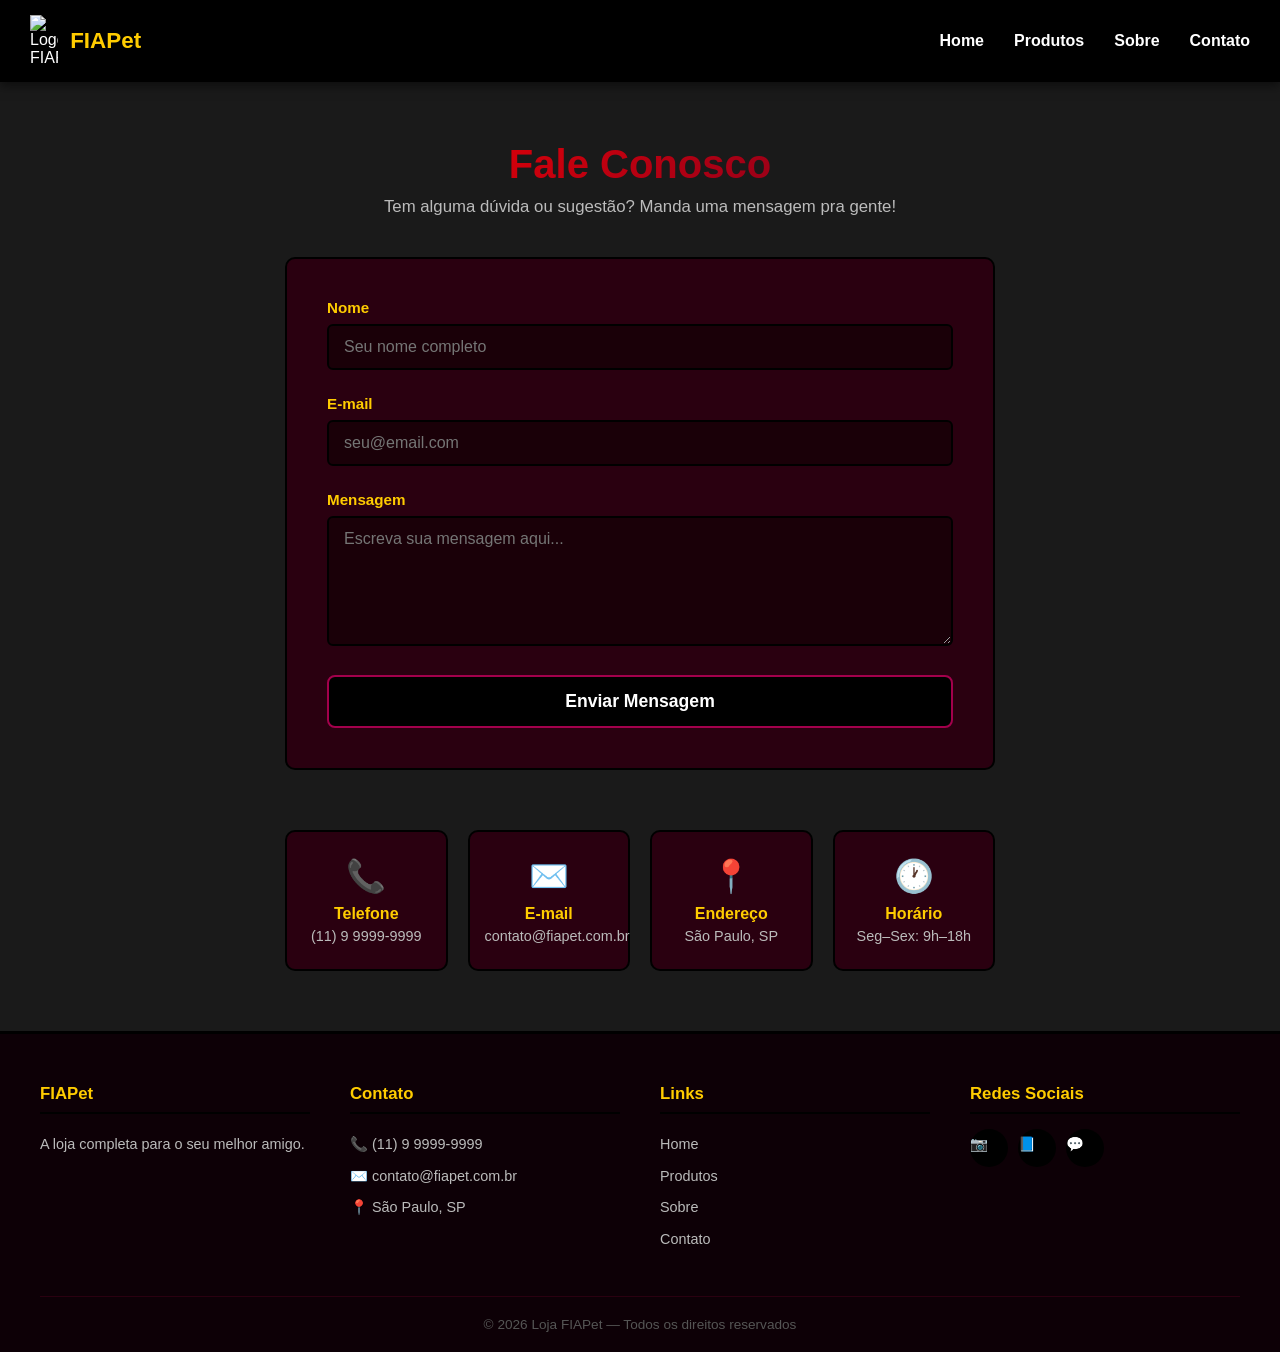
==== src/pages/contato.html @ 19cb90b1 "Style:estilização da pagina home do site" ====
<!DOCTYPE html>
<html lang="pt-BR">
<head>
    <meta charset="UTF-8">
    <meta name="viewport" content="width=device-width, initial-scale=1.0">
    <meta name="description" content="Entre em contato com a FIAPet. Envie sua mensagem, dúvida ou sugestão pelo nosso formulário.">
    <link rel="stylesheet" href="../css/estilo.css">
    <title>Contato — FIAPet</title>
</head>
<body>

    <header>
        <div class="logo-titulo">
            <img src="../assets/logo.png" alt="Logo FIAPet" id="logo">
            <span>FIAPet</span>
        </div>
        <nav>
            <ul>
                <li><a href="../../index.html">Home</a></li>
                <li><a href="./portfolio.html">Produtos</a></li>
                <li><a href="./sobre.html">Sobre</a></li>
                <li><a href="./contato.html">Contato</a></li>
            </ul>
        </nav>
    </header>

    <main>
        <section class="contato-section">
            <h1>Fale Conosco</h1>
            <p class="subtitulo">Tem alguma dúvida ou sugestão? Manda uma mensagem pra gente!</p>

            <form class="form-contato" id="form-contato" novalidate>
                <div class="form-group">
                    <label for="nome">Nome</label>
                    <input type="text" id="nome" name="nome" placeholder="Seu nome completo">
                </div>
                <div class="form-group">
                    <label for="email">E-mail</label>
                    <input type="email" id="email" name="email" placeholder="seu@email.com">
                </div>
                <div class="form-group">
                    <label for="descricao">Mensagem</label>
                    <textarea id="descricao" name="descricao" placeholder="Escreva sua mensagem aqui..."></textarea>
                </div>
                <button type="submit" class="btn-enviar">Enviar Mensagem</button>
                <p id="form-msg" class="form-msg"></p>
            </form>
        </section>

        <div class="contato-info">
            <div class="info-card">
                <div class="icon">📞</div>
                <h3>Telefone</h3>
                <p>(11) 9 9999-9999</p>
            </div>
            <div class="info-card">
                <div class="icon">✉️</div>
                <h3>E-mail</h3>
                <p>contato@fiapet.com.br</p>
            </div>
            <div class="info-card">
                <div class="icon">📍</div>
                <h3>Endereço</h3>
                <p>São Paulo, SP</p>
            </div>
            <div class="info-card">
                <div class="icon">🕐</div>
                <h3>Horário</h3>
                <p>Seg–Sex: 9h–18h</p>
            </div>
        </div>
    </main>

    <footer>
        <div class="footer-grid">
            <div class="footer-col">
                <h4>FIAPet</h4>
                <p>A loja completa para o seu melhor amigo.</p>
            </div>
            <div class="footer-col">
                <h4>Contato</h4>
                <p>📞 (11) 9 9999-9999</p>
                <a href="mailto:contato@fiapet.com.br">✉️ contato@fiapet.com.br</a>
                <p>📍 São Paulo, SP</p>
            </div>
            <div class="footer-col">
                <h4>Links</h4>
                <a href="../../index.html">Home</a>
                <a href="./portfolio.html">Produtos</a>
                <a href="./sobre.html">Sobre</a>
                <a href="./contato.html">Contato</a>
            </div>
            <div class="footer-col">
                <h4>Redes Sociais</h4>
                <div class="footer-social">
                    <a href="#" class="social-link" title="Instagram">📷</a>
                    <a href="#" class="social-link" title="Facebook">📘</a>
                    <a href="#" class="social-link" title="WhatsApp">💬</a>
                </div>
            </div>
        </div>
        <div class="footer-copy">
            &copy; 2026 Loja FIAPet — Todos os direitos reservados
        </div>
    </footer>

    <script src="../js/script.js"></script>
</body>
</html>
---- src/css/estilo.css ----
:root {
    --color1: #ffffff;
    --color2: #1a1a1a;
    --color3: #000000;
    --color4: #a3004c;
    --color5: #ffcc00;
    --colorlinear: linear-gradient(135deg, #ff0000, #700022);
    --fontfamily: "Segoe UI", Arial, sans-serif;
    --radius: 10px;
    --shadow: 0 4px 20px rgba(0, 0, 0, 0.4);
}

* {
    margin: 0;
    padding: 0;
    box-sizing: border-box;
}

html {
    scroll-behavior: smooth;
}

body {
    background: var(--color2);
    font-family: var(--fontfamily);
    color: var(--color1);
}

/* HEADER */
header {
    background: var(--color3);
    padding: 15px 30px;
    display: flex;
    justify-content: space-between;
    align-items: center;
    box-shadow: 0 4px 10px rgba(0, 0, 0, 0.5);
    position: sticky;
    top: 0;
    z-index: 100;
}

header .logo-titulo {
    display: flex;
    align-items: center;
    gap: 12px;
}

header .logo-titulo span {
    font-size: 1.4rem;
    font-weight: 700;
    color: var(--color5);
}

header #logo {
    width:15%;
    height:15%;
    border-radius: 0%;
    object-fit: cover;
}

header nav ul {
    display: flex;
    gap: 30px;
    list-style: none;
}

header nav ul li a {
    text-decoration: none;
    color: var(--color1);
    font-weight: 600;
    font-size: 1rem;
    transition: color 0.3s ease;
    padding-bottom: 3px;
    border-bottom: 2px solid transparent;
}

header nav ul li a:hover {
    color: var(--color5);
    border-bottom-color: var(--color5);
}

/* INTRO SPLASH */
#inicio {
    position: fixed;
    top: 0;
    left: 0;
    width: 100%;
    height: 100%;
    background: linear-gradient(135deg, #1a0008, #350010, #700022);
    display: flex;
    flex-direction: column;
    justify-content: center;
    align-items: center;
    z-index: 999;
    opacity: 1;
    transition: opacity 1s ease-in-out;
}

#inicio.efeito-out {
    opacity: 0;
    pointer-events: none;
}

#imghero {
    
    border-radius: 0%;
    object-fit: cover;
    animation: fadeIn 1s ease-in-out both;
    margin-bottom: 20px;
}

#titulo {
    font-size: 3rem;
    text-align: center;
    background: var(--colorlinear);
    -webkit-text-fill-color: transparent;
    background-clip: text;
    -webkit-background-clip: text;
    animation: fadeIn 1s ease-in-out 0.3s both;
}

#frase {
    font-size: 1.3rem;
    color: var(--color1);
    margin-top: 10px;
    animation: slideUp 1s ease-in-out 0.6s both;
}

/* MAIN CONTENT */
#content {
    opacity: 0;
    transition: opacity 0.8s ease;
}

#content.visivel {
    opacity: 1;
}

/* HERO SECTION */
.hero-section {
    min-height: 90vh;
    display: flex;
    flex-direction: column;
    justify-content: center;
    align-items: center;
    text-align: center;
    padding: 60px 20px;
    background-image: url(../assets/fundo.png);
    background-position: center;
    
    
}

.hero-section h1 {
    font-size: 3.5rem;
    color:var(--color5);
    font-weight: 5000;
}

.hero-section p {
    font-size: 1.5rem;
    color: #ffffff;
    font-weight: bold;
    margin-bottom: 50px;
    max-width: 600px;
    line-height: 1.7;
}

.nav-cards {
    display: grid;
    grid-template-columns: repeat(auto-fit, minmax(170px, 1fr));
    gap: 20px;
    width: 100%;
    max-width: 850px;
    padding: 0 20px;
}

.nav-card {
    background: var(--color3);
    border: 2px solid var(--color4);
    border-radius: var(--radius);
    padding: 30px 15px;
    text-decoration: none;
    color: var(--color1);
    text-align: center;
    font-weight: 700;
    font-size: 1rem;
    transition: transform 0.3s ease, background 0.3s ease, border-color 0.3s ease, color 0.3s ease;
    display: flex;
    flex-direction: column;
    align-items: center;
    gap: 12px;
}

.nav-card:hover {
    transform: translateY(-8px);
    background: var(--color4);
    border-color: var(--color5);
    color: var(--color5);
}

.nav-card .icon-home {
    width:60%;
    height:70%;
    margin:10px;
}
.nav-card .icon-portfolio {
    width:60%;
    height:70%;
}
.nav-card .icon-portfolio {
    width:60%;
    height:70%;
    margin:10px;
}
.nav-card .icon-contato {
    width:60%;
    height:60%;
    margin:20px;
    padding:10px;
    
}

/* PAGE TITLE */
.page-title {
    font-size: 2.5rem;
    text-align: center;
    padding: 50px 20px 10px;
    background: var(--colorlinear);
    -webkit-text-fill-color: transparent;
    background-clip: text;
    -webkit-background-clip: text;
}

/* CARDS DE PRODUTO */
.cards-grid {
    display: grid;
    grid-template-columns: repeat(auto-fit, minmax(260px, 1fr));
    gap: 25px;
    padding: 20px 40px 40px;
    max-width: 1200px;
    margin: 0 auto;
}

.produto-card {
    background: #2a0010;
    border: 2px solid var(--color3);
    border-radius: var(--radius);
    overflow: hidden;
    transition: transform 0.3s ease, border-color 0.3s ease, box-shadow 0.3s ease;
    position: relative;
}

.produto-card:hover {
    transform: translateY(-8px);
    border-color: var(--color5);
    box-shadow: 0 8px 25px rgba(163, 0, 76, 0.4);
}

.produto-card img {
    width: 100%;
    height: 200px;
    object-fit: cover;
}

.badge-promo {
    position: absolute;
    top: 10px;
    right: 10px;
    background: var(--color5);
    color: #1a1a1a;
    font-weight: 700;
    font-size: 0.75rem;
    padding: 4px 10px;
    border-radius: 20px;
}

.card-content {
    padding: 15px;
}

.card-content h3 {
    font-size: 1.1rem;
    color: var(--color1);
    margin-bottom: 6px;
}

.card-content p {
    font-size: 0.9rem;
    color: #bbb;
    margin-bottom: 10px;
    line-height: 1.5;
}

.preco {
    font-size: 1.3rem;
    font-weight: 700;
    color: var(--color5);
}

.preco-original {
    font-size: 0.9rem;
    color: #888;
    text-decoration: line-through;
    margin-left: 8px;
}

.btn-comprar {
    display: block;
    width: 100%;
    margin-top: 12px;
    padding: 10px;
    background: var(--color3);
    color: var(--color1);
    border: 2px solid var(--color4);
    border-radius: 6px;
    font-weight: 700;
    font-size: 0.95rem;
    cursor: pointer;
    transition: background 0.3s ease, color 0.3s ease, border-color 0.3s ease;
    font-family: var(--fontfamily);
}

.btn-comprar:hover {
    background: var(--color5);
    color: #1a1a1a;
    border-color: var(--color5);
}

/* PROMOÇÕES */
.promo-section {
    background: linear-gradient(135deg, #350010, #1a0008);
    padding: 50px 40px;
    text-align: center;
    border-top: 2px solid var(--color4);
    border-bottom: 2px solid var(--color4);
    margin: 20px 0;
}

.promo-section h2 {
    font-size: 2rem;
    color: var(--color5);
    margin-bottom: 10px;
}

.promo-section p {
    color: #ccc;
    font-size: 1rem;
    margin-bottom: 25px;
}

.promo-badge {
    display: inline-block;
    background: var(--colorlinear);
    color: white;
    font-size: 1.6rem;
    font-weight: 700;
    padding: 15px 45px;
    border-radius: 50px;
}

/* TABELA DE PREÇOS */
.tabela-section {
    padding: 50px 20px;
    max-width: 950px;
    margin: 0 auto;
}

.tabela-section h2 {
    text-align: center;
    font-size: 2rem;
    color: var(--color5);
    margin-bottom: 30px;
}

.tabela-precos {
    width: 100%;
    border-collapse: collapse;
    background: #2a0010;
    border-radius: var(--radius);
    overflow: hidden;
    box-shadow: var(--shadow);
}

.tabela-precos th {
    background: var(--color3);
    color: var(--color5);
    padding: 15px;
    font-size: 1.1rem;
    text-align: center;
}

.tabela-precos td {
    padding: 13px 15px;
    text-align: center;
    color: var(--color1);
    border-bottom: 1px solid #3a0015;
    font-size: 0.95rem;
}

.tabela-precos tr:last-child td {
    border-bottom: none;
    font-weight: 700;
    font-size: 1.15rem;
    color: var(--color5);
}

.tabela-precos tbody tr:hover td {
    background: rgba(163, 0, 76, 0.15);
}

.check { color: #4caf50; font-weight: 700; }
.cross { color: #555; }

/* SOBRE */
.sobre-hero {
    background: linear-gradient(180deg, #2a0010 0%, var(--color2) 100%);
    padding: 80px 40px;
    text-align: center;
}

.sobre-hero h1 {
    font-size: 3rem;
    background: var(--colorlinear);
    -webkit-text-fill-color: transparent;
    background-clip: text;
    -webkit-background-clip: text;
    margin-bottom: 20px;
}

.sobre-hero p {
    font-size: 1.2rem;
    color: #ccc;
    max-width: 700px;
    margin: 0 auto;
    line-height: 1.7;
}

.sobre-content {
    max-width: 900px;
    margin: 0 auto;
    padding: 40px 30px;
}

.sobre-content section {
    margin-bottom: 55px;
}

.sobre-content h2 {
    font-size: 1.8rem;
    color: var(--color5);
    margin-bottom: 18px;
    border-left: 4px solid var(--color4);
    padding-left: 15px;
}

.sobre-content p {
    color: #ccc;
    line-height: 1.9;
    font-size: 1rem;
    margin-bottom: 15px;
}

.valores-grid {
    display: grid;
    grid-template-columns: repeat(auto-fit, minmax(190px, 1fr));
    gap: 20px;
    margin-top: 20px;
}

.valor-card {
    background: #2a0010;
    border: 2px solid var(--color3);
    border-radius: var(--radius);
    padding: 25px;
    text-align: center;
    transition: border-color 0.3s ease, transform 0.3s ease;
}

.valor-card:hover {
    border-color: var(--color5);
    transform: translateY(-5px);
}

.valor-card .icon {
    font-size: 2.5rem;
    margin-bottom: 12px;
}

.valor-card h3 {
    color: var(--color5);
    margin-bottom: 8px;
    font-size: 1.1rem;
}

.valor-card p {
    color: #bbb;
    font-size: 0.9rem;
    margin: 0;
    line-height: 1.5;
}

/* FORMULÁRIO DE CONTATO */
.contato-section {
    padding: 60px 20px;
    max-width: 750px;
    margin: 0 auto;
}

.contato-section h1 {
    font-size: 2.5rem;
    background: var(--colorlinear);
    -webkit-text-fill-color: transparent;
    background-clip: text;
    -webkit-background-clip: text;
    text-align: center;
    margin-bottom: 10px;
}

.subtitulo {
    text-align: center;
    color: #bbb;
    margin-bottom: 40px;
    font-size: 1.05rem;
}

.form-contato {
    background: #2a0010;
    border: 2px solid var(--color3);
    border-radius: var(--radius);
    padding: 40px;
}

.form-group {
    margin-bottom: 25px;
}

.form-group label {
    display: block;
    color: var(--color5);
    font-weight: 700;
    margin-bottom: 8px;
    font-size: 0.95rem;
}

.form-group input,
.form-group textarea {
    width: 100%;
    padding: 12px 15px;
    background: #1a0008;
    border: 2px solid var(--color3);
    border-radius: 6px;
    color: var(--color1);
    font-size: 1rem;
    font-family: var(--fontfamily);
    transition: border-color 0.3s ease;
    outline: none;
}

.form-group input:focus,
.form-group textarea:focus {
    border-color: var(--color5);
}

.form-group textarea {
    resize: vertical;
    min-height: 130px;
}

.btn-enviar {
    width: 100%;
    padding: 14px;
    background: var(--color3);
    color: var(--color1);
    border: 2px solid var(--color4);
    border-radius: 8px;
    font-size: 1.1rem;
    font-weight: 700;
    cursor: pointer;
    transition: background 0.3s ease, color 0.3s ease, border-color 0.3s ease;
    font-family: var(--fontfamily);
}

.btn-enviar:hover {
    background: var(--color5);
    color: #1a1a1a;
    border-color: var(--color5);
}

.form-msg {
    text-align: center;
    padding: 12px;
    border-radius: 6px;
    margin-top: 15px;
    display: none;
    font-weight: 600;
}

.form-msg.sucesso {
    background: rgba(76, 175, 80, 0.15);
    border: 1px solid #4caf50;
    color: #81c784;
    display: block;
}

.form-msg.erro {
    background: rgba(244, 67, 54, 0.15);
    border: 1px solid #f44336;
    color: #e57373;
    display: block;
}

/* CARDS DE CONTATO */
.contato-info {
    display: grid;
    grid-template-columns: repeat(auto-fit, minmax(160px, 1fr));
    gap: 20px;
    max-width: 750px;
    margin: 0 auto 60px;
    padding: 0 20px;
}

.info-card {
    background: #2a0010;
    border: 2px solid var(--color3);
    border-radius: var(--radius);
    padding: 25px 15px;
    text-align: center;
    transition: border-color 0.3s ease;
}

.info-card:hover {
    border-color: var(--color5);
}

.info-card .icon {
    font-size: 2rem;
    margin-bottom: 10px;
}

.info-card h3 {
    color: var(--color5);
    margin-bottom: 5px;
    font-size: 1rem;
}

.info-card p {
    color: #bbb;
    font-size: 0.9rem;
}

/* FOOTER */
footer {
    background: #0d0006;
    border-top: 3px solid var(--color3);
    padding: 50px 40px 20px;
    margin-top: 60px;
}

.footer-grid {
    display: grid;
    grid-template-columns: repeat(auto-fit, minmax(190px, 1fr));
    gap: 40px;
    max-width: 1200px;
    margin: 0 auto 40px;
}

.footer-col h4 {
    color: var(--color5);
    font-size: 1.05rem;
    margin-bottom: 15px;
    padding-bottom: 8px;
    border-bottom: 2px solid var(--color3);
}

.footer-col p,
.footer-col a {
    color: #bbb;
    font-size: 0.9rem;
    line-height: 2.2;
    text-decoration: none;
    display: block;
    transition: color 0.3s ease;
}

.footer-col a:hover {
    color: var(--color5);
}

.footer-social {
    display: flex;
    gap: 10px;
    margin-top: 8px;
}

.social-link {
    display: flex;
    align-items: center;
    justify-content: center;
    width: 38px;
    height: 38px;
    background: var(--color3);
    border-radius: 50%;
    font-size: 1.1rem;
    text-decoration: none;
    transition: background 0.3s ease, transform 0.3s ease;
}
.social-link .icon-social{
width:100%;
margin-top: 5.5px;


}

.social-link:hover {
    background: var(--color5);
    transform: translateY(-3px);
}

.footer-copy {
    text-align: center;
    color: #555;
    font-size: 0.85rem;
    padding-top: 20px;
    border-top: 1px solid #2a0010;
}

/* ANIMAÇÕES */
@keyframes fadeIn {
    from { opacity: 0; transform: translateY(-15px); }
    to { opacity: 1; transform: translateY(0); }
}

@keyframes slideUp {
    from { opacity: 0; transform: translateY(20px); }
    to { opacity: 1; transform: translateY(0); }
}

/* RESPONSIVO */
@media (max-width: 768px) {
    header {
        flex-direction: column;
        gap: 12px;
        padding: 15px;
    }

    header nav ul {
        gap: 15px;
        flex-wrap: wrap;
        justify-content: center;
    }

    .hero-section h1 { font-size: 2.2rem; }
    #titulo { font-size: 2rem; }
    

    .cards-grid { padding: 15px; gap: 15px; }
    .nav-cards { grid-template-columns: repeat(2, 1fr); }

    .tabela-precos { font-size: 0.82rem; }
    .tabela-precos th, .tabela-precos td { padding: 8px 6px; }

    .form-contato { padding: 25px; }
    .sobre-hero { padding: 50px 20px; }
    .sobre-hero h1 { font-size: 2rem; }
    footer { padding: 40px 20px 20px; }
    .footer-grid { gap: 25px; }
}
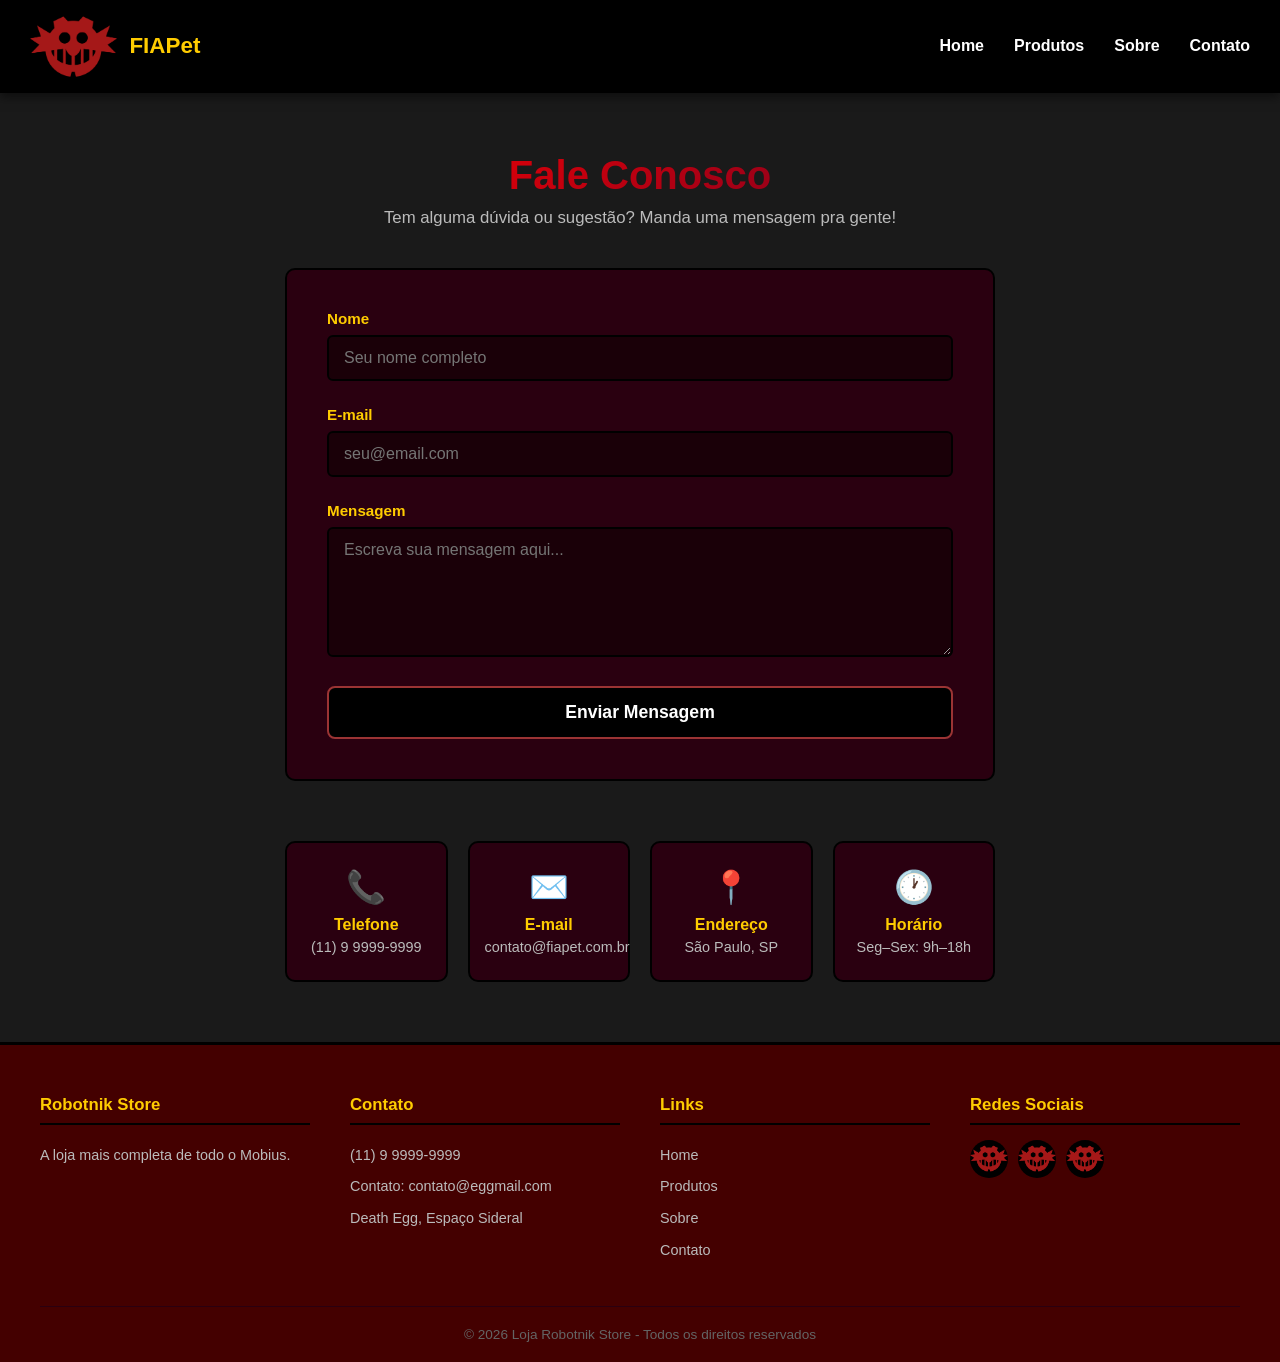
==== commit 6194bcec: "Style: Página de produtos estilizada, início da estilização da página sobre." ====
--- a/src/pages/contato.html
+++ b/src/pages/contato.html
@@ -3,20 +3,20 @@
 <head>
     <meta charset="UTF-8">
     <meta name="viewport" content="width=device-width, initial-scale=1.0">
-    <meta name="description" content="Entre em contato com a FIAPet. Envie sua mensagem, dúvida ou sugestão pelo nosso formulário.">
+    <meta name="description" content="Entre em contato com o SAC do Império Eggman ">
     <link rel="stylesheet" href="../css/estilo.css">
-    <title>Contato — FIAPet</title>
+    <title>Contato — Robotnik Store</title>
 </head>
 <body>
 
     <header>
         <div class="logo-titulo">
-            <img src="../assets/logo.png" alt="Logo FIAPet" id="logo">
+            <img src="../assets/eggman.png" alt="Logo FIAPet" id="logo">
             <span>FIAPet</span>
         </div>
         <nav>
             <ul>
-                <li><a href="../../index.html">Home</a></li>
+                <li><a href="index">Home</a></li>
                 <li><a href="./portfolio.html">Produtos</a></li>
                 <li><a href="./sobre.html">Sobre</a></li>
                 <li><a href="./contato.html">Contato</a></li>
@@ -71,38 +71,44 @@
         </div>
     </main>
 
-    <footer>
-        <div class="footer-grid">
-            <div class="footer-col">
-                <h4>FIAPet</h4>
-                <p>A loja completa para o seu melhor amigo.</p>
-            </div>
-            <div class="footer-col">
-                <h4>Contato</h4>
-                <p>📞 (11) 9 9999-9999</p>
-                <a href="mailto:contato@fiapet.com.br">✉️ contato@fiapet.com.br</a>
-                <p>📍 São Paulo, SP</p>
-            </div>
-            <div class="footer-col">
-                <h4>Links</h4>
-                <a href="../../index.html">Home</a>
-                <a href="./portfolio.html">Produtos</a>
-                <a href="./sobre.html">Sobre</a>
-                <a href="./contato.html">Contato</a>
-            </div>
-            <div class="footer-col">
-                <h4>Redes Sociais</h4>
-                <div class="footer-social">
-                    <a href="#" class="social-link" title="Instagram">📷</a>
-                    <a href="#" class="social-link" title="Facebook">📘</a>
-                    <a href="#" class="social-link" title="WhatsApp">💬</a>
+            <footer>
+            <div class="footer-grid">
+                <div class="footer-col">
+                    <h4>Robotnik Store</h4>
+                    <p>A loja mais completa de todo o Mobius.</p>
+                </div>
+                <div class="footer-col">
+                    <h4>Contato</h4>
+                    <p>(11) 9 9999-9999</p>
+                    <a href="mailto:contato@eggmail.com">Contato: contato@eggmail.com</a>
+                    <p>Death Egg, Espaço Sideral</p>
+                </div>
+                <div class="footer-col">
+                    <h4>Links</h4>
+                    <a href="./index.html">Home</a>
+                    <a href="./src/pages/portfolio.html">Produtos</a>
+                    <a href="./src/pages/sobre.html">Sobre</a>
+                    <a href="./src/pages/contato.html">Contato</a>
+                </div>
+                <div class="footer-col">
+                    <h4>Redes Sociais</h4>
+                    <div class="footer-social">
+                        <a href="#" class="social-link" title="Instagram">
+                            <img src="../assets/eggman.png" class="icon-social">
+                        </a>
+                        <a href="#" class="social-link" title="Facebook">
+                            <img src="../assets/eggman.png" class="icon-social">
+                        </a>
+                        <a href="#" class="social-link" title="WhatsApp">
+                            <img src="../assets/eggman.png" class="icon-social">
+                        </a>
+                    </div>
                 </div>
             </div>
-        </div>
-        <div class="footer-copy">
-            &copy; 2026 Loja FIAPet — Todos os direitos reservados
-        </div>
-    </footer>
+            <div class="footer-copy">
+                &copy; 2026 Loja Robotnik Store - Todos os direitos reservados
+            </div>
+        </footer>
 
     <script src="../js/script.js"></script>
 </body>
--- a/src/css/estilo.css
+++ b/src/css/estilo.css
@@ -2,7 +2,7 @@
     --color1: #ffffff;
     --color2: #1a1a1a;
     --color3: #000000;
-    --color4: #a3004c;
+    --color4: #9b3434;
     --color5: #ffcc00;
     --colorlinear: linear-gradient(135deg, #ff0000, #700022);
     --fontfamily: "Segoe UI", Arial, sans-serif;
@@ -86,7 +86,7 @@
     left: 0;
     width: 100%;
     height: 100%;
-    background: linear-gradient(135deg, #1a0008, #350010, #700022);
+    background: black;
     display: flex;
     flex-direction: column;
     justify-content: center;
@@ -240,6 +240,7 @@
     padding: 20px 40px 40px;
     max-width: 1200px;
     margin: 0 auto;
+    
 }
 
 .produto-card {
@@ -330,7 +331,7 @@
 /* PROMOÇÕES */
 .promo-section {
     background: linear-gradient(135deg, #350010, #1a0008);
-    padding: 50px 40px;
+    padding: 20px 40px;
     text-align: center;
     border-top: 2px solid var(--color4);
     border-bottom: 2px solid var(--color4);
@@ -342,75 +343,28 @@
     color: var(--color5);
     margin-bottom: 10px;
 }
-
+.promo-section .promo-mascot{
+    background-repeat: repeat-x;
+}
 .promo-section p {
     color: #ccc;
     font-size: 1rem;
-    margin-bottom: 25px;
+    margin-bottom: 12px;
+
 }
 
 .promo-badge {
     display: inline-block;
     background: var(--colorlinear);
-    color: white;
+    color: var(--color5);
     font-size: 1.6rem;
     font-weight: 700;
-    padding: 15px 45px;
-    border-radius: 50px;
-}
-
-/* TABELA DE PREÇOS */
-.tabela-section {
-    padding: 50px 20px;
-    max-width: 950px;
-    margin: 0 auto;
-}
-
-.tabela-section h2 {
-    text-align: center;
-    font-size: 2rem;
-    color: var(--color5);
-    margin-bottom: 30px;
-}
-
-.tabela-precos {
-    width: 100%;
-    border-collapse: collapse;
-    background: #2a0010;
-    border-radius: var(--radius);
-    overflow: hidden;
-    box-shadow: var(--shadow);
-}
-
-.tabela-precos th {
-    background: var(--color3);
-    color: var(--color5);
-    padding: 15px;
-    font-size: 1.1rem;
-    text-align: center;
-}
-
-.tabela-precos td {
-    padding: 13px 15px;
-    text-align: center;
-    color: var(--color1);
-    border-bottom: 1px solid #3a0015;
-    font-size: 0.95rem;
-}
-
-.tabela-precos tr:last-child td {
-    border-bottom: none;
-    font-weight: 700;
-    font-size: 1.15rem;
-    color: var(--color5);
-}
-
-.tabela-precos tbody tr:hover td {
-    background: rgba(163, 0, 76, 0.15);
-}
-
-.check { color: #4caf50; font-weight: 700; }
-.cross { color: #555; }
+    padding: 15px 20px;
+    border-radius: 20px;
+    margin:10px;
+}
+
+
 
 /* SOBRE */
 .sobre-hero {
@@ -651,7 +605,7 @@
 
 /* FOOTER */
 footer {
-    background: #0d0006;
+    background: #440000;
     border-top: 3px solid var(--color3);
     padding: 50px 40px 20px;
     margin-top: 60px;
@@ -719,7 +673,7 @@
 
 .footer-copy {
     text-align: center;
-    color: #555;
+    color: #646464;
     font-size: 0.85rem;
     padding-top: 20px;
     border-top: 1px solid #2a0010;
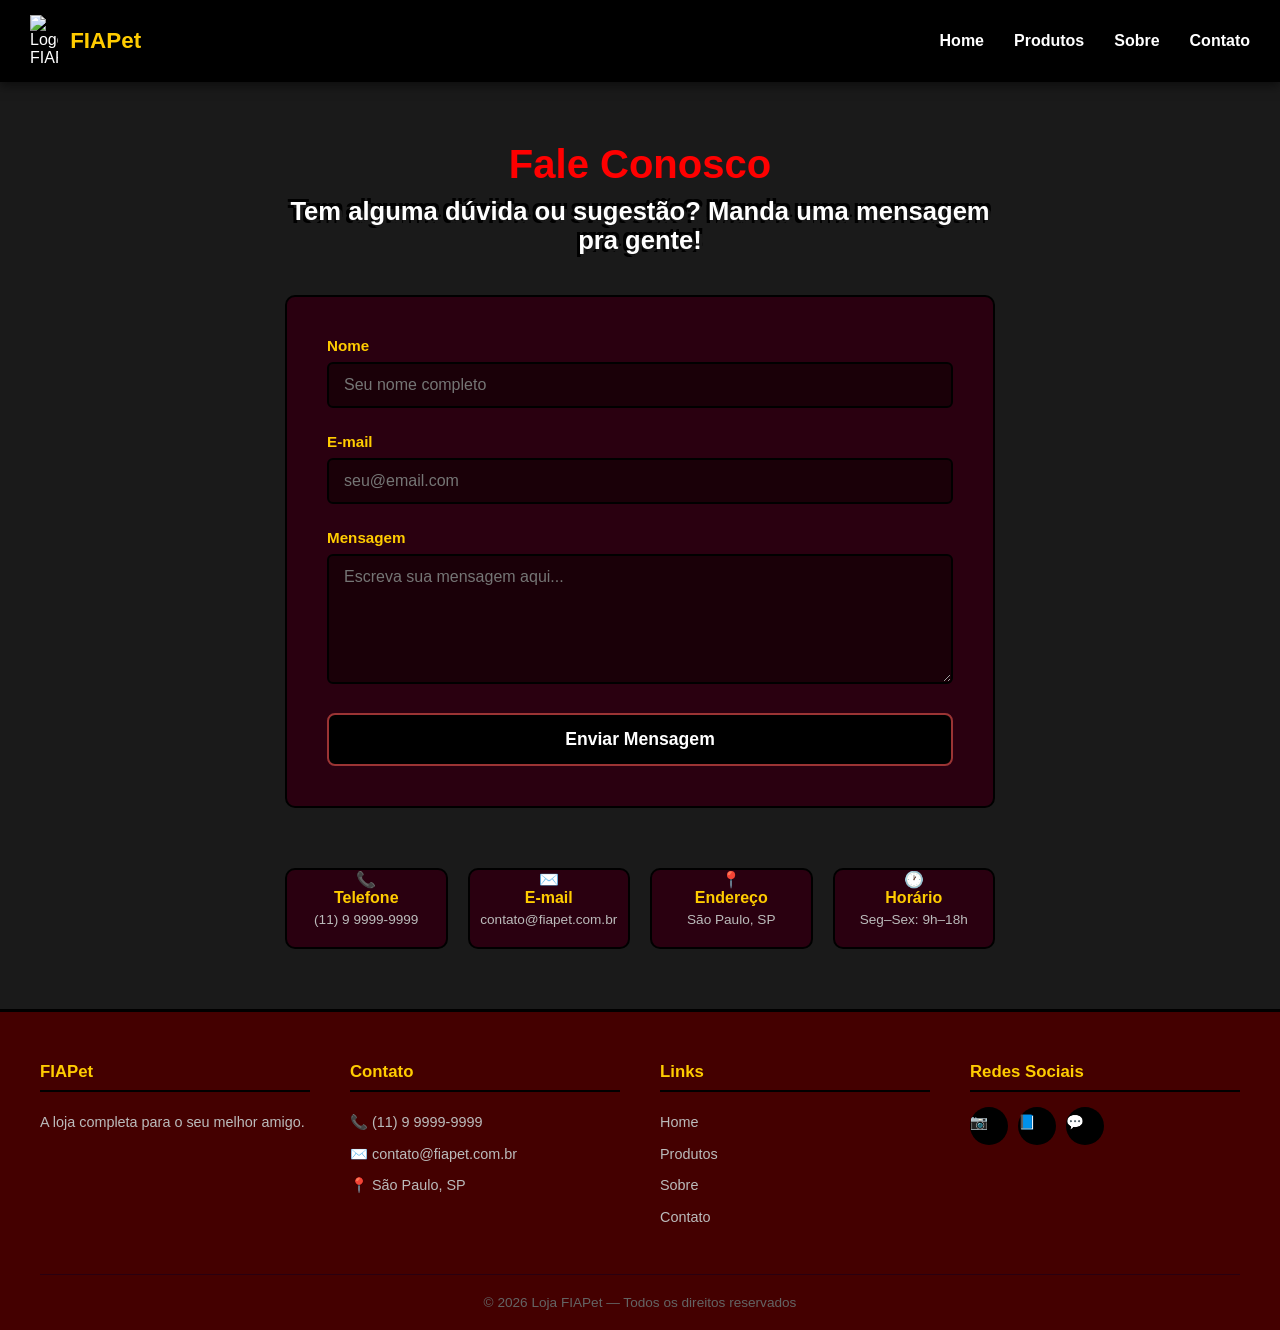
==== commit f19e2e59: "Feat:Pagina Sobre concluida, e inicio na pagina contato" ====
--- a/src/pages/contato.html
+++ b/src/pages/contato.html
@@ -3,20 +3,20 @@
 <head>
     <meta charset="UTF-8">
     <meta name="viewport" content="width=device-width, initial-scale=1.0">
-    <meta name="description" content="Entre em contato com o SAC do Império Eggman ">
+    <meta name="description" content="Entre em contato com a FIAPet. Envie sua mensagem, dúvida ou sugestão pelo nosso formulário.">
     <link rel="stylesheet" href="../css/estilo.css">
-    <title>Contato — Robotnik Store</title>
+    <title>Contato — FIAPet</title>
 </head>
 <body>
 
     <header>
         <div class="logo-titulo">
-            <img src="../assets/eggman.png" alt="Logo FIAPet" id="logo">
+            <img src="../assets/logo.png" alt="Logo FIAPet" id="logo">
             <span>FIAPet</span>
         </div>
         <nav>
             <ul>
-                <li><a href="index">Home</a></li>
+                <li><a href="../../index.html">Home</a></li>
                 <li><a href="./portfolio.html">Produtos</a></li>
                 <li><a href="./sobre.html">Sobre</a></li>
                 <li><a href="./contato.html">Contato</a></li>
@@ -71,44 +71,38 @@
         </div>
     </main>
 
-            <footer>
-            <div class="footer-grid">
-                <div class="footer-col">
-                    <h4>Robotnik Store</h4>
-                    <p>A loja mais completa de todo o Mobius.</p>
-                </div>
-                <div class="footer-col">
-                    <h4>Contato</h4>
-                    <p>(11) 9 9999-9999</p>
-                    <a href="mailto:contato@eggmail.com">Contato: contato@eggmail.com</a>
-                    <p>Death Egg, Espaço Sideral</p>
-                </div>
-                <div class="footer-col">
-                    <h4>Links</h4>
-                    <a href="./index.html">Home</a>
-                    <a href="./src/pages/portfolio.html">Produtos</a>
-                    <a href="./src/pages/sobre.html">Sobre</a>
-                    <a href="./src/pages/contato.html">Contato</a>
-                </div>
-                <div class="footer-col">
-                    <h4>Redes Sociais</h4>
-                    <div class="footer-social">
-                        <a href="#" class="social-link" title="Instagram">
-                            <img src="../assets/eggman.png" class="icon-social">
-                        </a>
-                        <a href="#" class="social-link" title="Facebook">
-                            <img src="../assets/eggman.png" class="icon-social">
-                        </a>
-                        <a href="#" class="social-link" title="WhatsApp">
-                            <img src="../assets/eggman.png" class="icon-social">
-                        </a>
-                    </div>
+    <footer>
+        <div class="footer-grid">
+            <div class="footer-col">
+                <h4>FIAPet</h4>
+                <p>A loja completa para o seu melhor amigo.</p>
+            </div>
+            <div class="footer-col">
+                <h4>Contato</h4>
+                <p>📞 (11) 9 9999-9999</p>
+                <a href="mailto:contato@fiapet.com.br">✉️ contato@fiapet.com.br</a>
+                <p>📍 São Paulo, SP</p>
+            </div>
+            <div class="footer-col">
+                <h4>Links</h4>
+                <a href="../../index.html">Home</a>
+                <a href="./portfolio.html">Produtos</a>
+                <a href="./sobre.html">Sobre</a>
+                <a href="./contato.html">Contato</a>
+            </div>
+            <div class="footer-col">
+                <h4>Redes Sociais</h4>
+                <div class="footer-social">
+                    <a href="#" class="social-link" title="Instagram">📷</a>
+                    <a href="#" class="social-link" title="Facebook">📘</a>
+                    <a href="#" class="social-link" title="WhatsApp">💬</a>
                 </div>
             </div>
-            <div class="footer-copy">
-                &copy; 2026 Loja Robotnik Store - Todos os direitos reservados
-            </div>
-        </footer>
+        </div>
+        <div class="footer-copy">
+            &copy; 2026 Loja FIAPet — Todos os direitos reservados
+        </div>
+    </footer>
 
     <script src="../js/script.js"></script>
 </body>
--- a/src/css/estilo.css
+++ b/src/css/estilo.css
@@ -220,6 +220,12 @@
     padding:10px;
     
 }
+.main-portfolio{
+    background-image: url(../assets/fundo02.jpg);
+    background-position: auto;
+    background-size: 120%;
+    
+}
 
 /* PAGE TITLE */
 .page-title {
@@ -367,9 +373,14 @@
 
 
 /* SOBRE */
+.main-sobre{
+    background-image: url(../assets/fundo02.jpg);
+    background-position: auto;
+    background-size: 85%;
+}
 .sobre-hero {
     background: linear-gradient(180deg, #2a0010 0%, var(--color2) 100%);
-    padding: 80px 40px;
+    padding: 70px 30px;
     text-align: center;
 }
 
@@ -436,10 +447,6 @@
     transform: translateY(-5px);
 }
 
-.valor-card .icon {
-    font-size: 2.5rem;
-    margin-bottom: 12px;
-}
 
 .valor-card h3 {
     color: var(--color5);
@@ -452,6 +459,7 @@
     font-size: 0.9rem;
     margin: 0;
     line-height: 1.5;
+    padding-top: 10px;
 }
 
 /* FORMULÁRIO DE CONTATO */
@@ -463,7 +471,7 @@
 
 .contato-section h1 {
     font-size: 2.5rem;
-    background: var(--colorlinear);
+    background: #ff0000;
     -webkit-text-fill-color: transparent;
     background-clip: text;
     -webkit-background-clip: text;
@@ -473,11 +481,21 @@
 
 .subtitulo {
     text-align: center;
-    color: #bbb;
+    color: #ffffff;
     margin-bottom: 40px;
-    font-size: 1.05rem;
-}
-
+    font-size: 1.6rem;
+    font-weight: bolder;
+    text-shadow: 
+    3px 3px 0 var(--color2),
+    -3px 3px 0 #000,
+    -3px -3px 0 #000,
+    3px -3px 0 #000;
+}
+
+.contato-main{
+    background-image: url(../assets/fundo.png);
+    background-position: center;
+}
 .form-contato {
     background: #2a0010;
     border: 2px solid var(--color3);
@@ -572,13 +590,14 @@
     max-width: 750px;
     margin: 0 auto 60px;
     padding: 0 20px;
+    
 }
 
 .info-card {
     background: #2a0010;
     border: 2px solid var(--color3);
     border-radius: var(--radius);
-    padding: 25px 15px;
+    
     text-align: center;
     transition: border-color 0.3s ease;
 }
@@ -587,9 +606,22 @@
     border-color: var(--color5);
 }
 
-.info-card .icon {
-    font-size: 2rem;
-    margin-bottom: 10px;
+.info-card .icon-email {
+    width: 40%;
+    margin-top: 20px;
+}
+.info-card .icon-adress {
+    width: 40%;
+    margin-top: 15px;
+}
+.info-card .icon-ring {
+    width: 40%;
+    margin-top: 20px;
+}
+.info-card .icon-horario {
+    width: 50%;
+    margin-right: 10px;
+    margin-top: 4px;
 }
 
 .info-card h3 {
@@ -600,7 +632,9 @@
 
 .info-card p {
     color: #bbb;
-    font-size: 0.9rem;
+    font-size: 0.85rem;
+    padding: auto;
+    margin-bottom: 20px;
 }
 
 /* FOOTER */
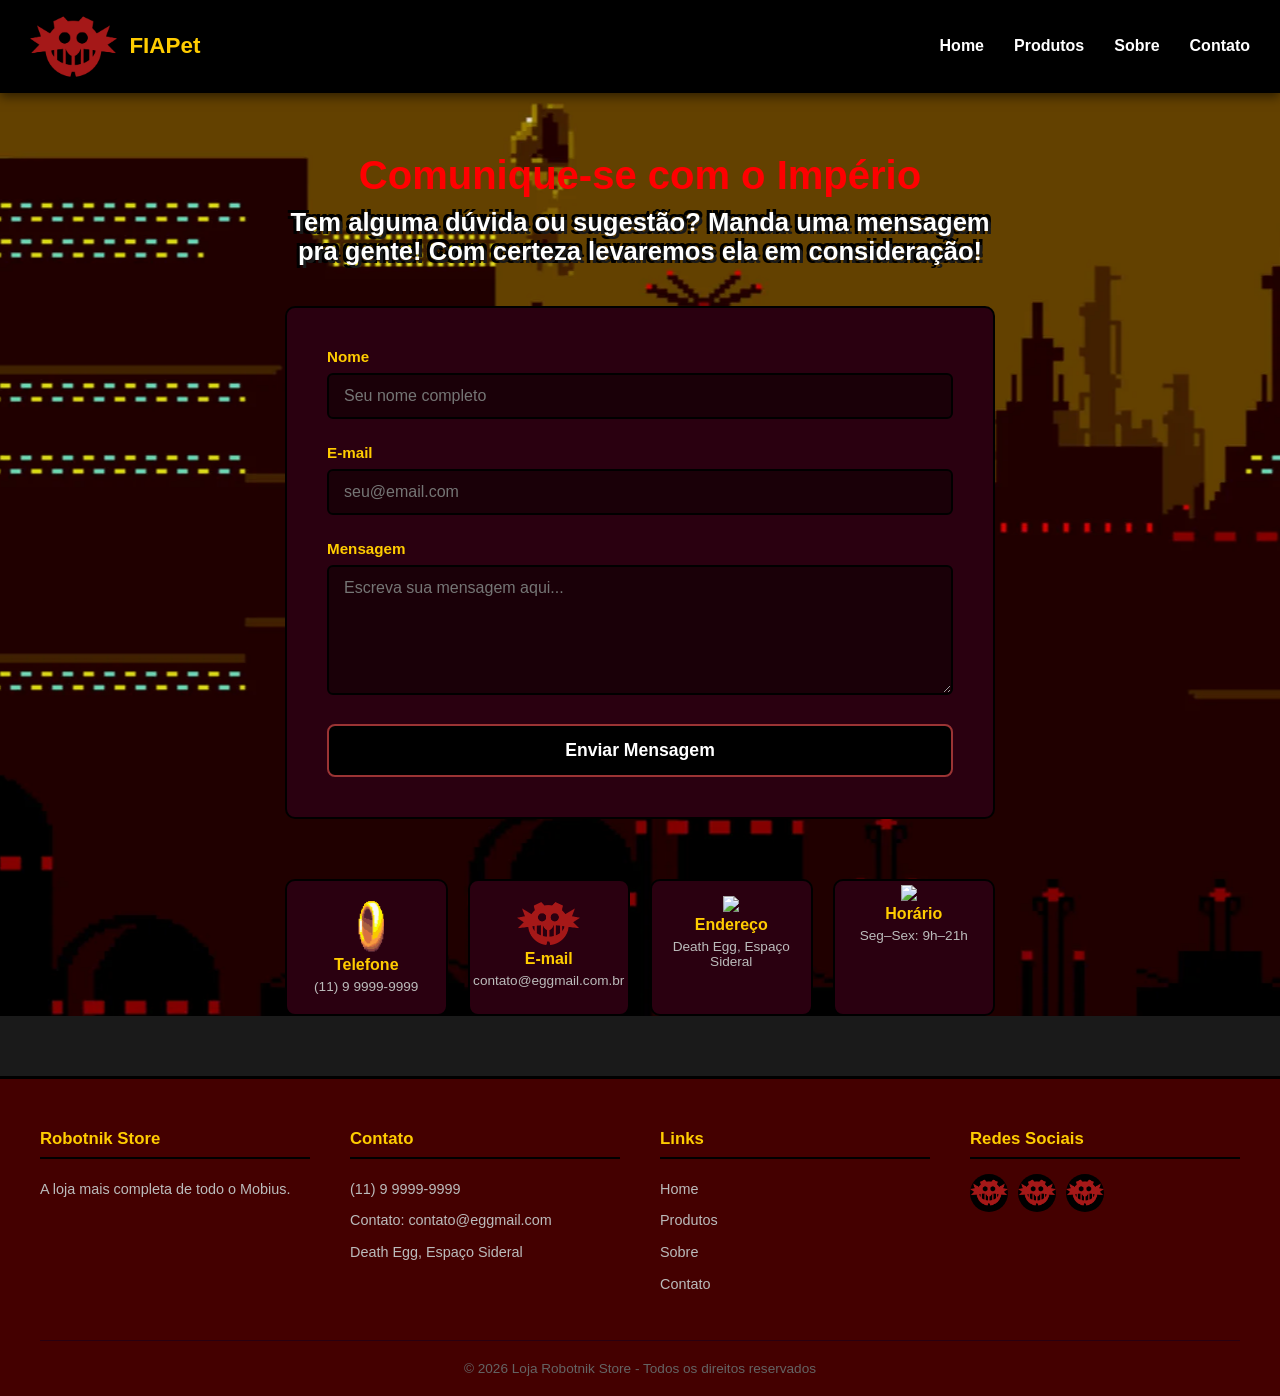
==== commit cf027acc: "style: Imagem fundo02.png adicionada, deve aparecer nas paginas sobre e produtos" ====
--- a/src/pages/contato.html
+++ b/src/pages/contato.html
@@ -3,15 +3,15 @@
 <head>
     <meta charset="UTF-8">
     <meta name="viewport" content="width=device-width, initial-scale=1.0">
-    <meta name="description" content="Entre em contato com a FIAPet. Envie sua mensagem, dúvida ou sugestão pelo nosso formulário.">
+    <meta name="description" content="Entre em contato com o SAC do Império Eggman ">
     <link rel="stylesheet" href="../css/estilo.css">
-    <title>Contato — FIAPet</title>
+    <title>Contato — Robotnik Store</title>
 </head>
 <body>
 
     <header>
         <div class="logo-titulo">
-            <img src="../assets/logo.png" alt="Logo FIAPet" id="logo">
+            <img src="../assets/eggman.png" alt="Logo FIAPet" id="logo">
             <span>FIAPet</span>
         </div>
         <nav>
@@ -24,10 +24,10 @@
         </nav>
     </header>
 
-    <main>
+    <main class="contato-main">
         <section class="contato-section">
-            <h1>Fale Conosco</h1>
-            <p class="subtitulo">Tem alguma dúvida ou sugestão? Manda uma mensagem pra gente!</p>
+            <h1>Comunique-se com o Império</h1>
+            <p class="subtitulo">Tem alguma dúvida ou sugestão? Manda uma mensagem pra gente! Com certeza levaremos ela em consideração!</p>
 
             <form class="form-contato" id="form-contato" novalidate>
                 <div class="form-group">
@@ -49,60 +49,66 @@
 
         <div class="contato-info">
             <div class="info-card">
-                <div class="icon">📞</div>
+                <img src="../assets/contato.png" class="icon-ring">
                 <h3>Telefone</h3>
                 <p>(11) 9 9999-9999</p>
             </div>
             <div class="info-card">
-                <div class="icon">✉️</div>
+                <img src="../assets/eggman.png" class="icon-email">
                 <h3>E-mail</h3>
-                <p>contato@fiapet.com.br</p>
+                <p>contato@eggmail.com.br</p>
             </div>
             <div class="info-card">
-                <div class="icon">📍</div>
+                <img src="../assets/deathegg.png" class="icon-adress">
                 <h3>Endereço</h3>
-                <p>São Paulo, SP</p>
+                <p>Death Egg, Espaço Sideral</p>
             </div>
             <div class="info-card">
-                <div class="icon">🕐</div>
+                <img src="../assets/horario.png" class="icon-horario">
                 <h3>Horário</h3>
-                <p>Seg–Sex: 9h–18h</p>
+                <p>Seg–Sex: 9h–21h</p>
             </div>
         </div>
     </main>
 
-    <footer>
-        <div class="footer-grid">
-            <div class="footer-col">
-                <h4>FIAPet</h4>
-                <p>A loja completa para o seu melhor amigo.</p>
-            </div>
-            <div class="footer-col">
-                <h4>Contato</h4>
-                <p>📞 (11) 9 9999-9999</p>
-                <a href="mailto:contato@fiapet.com.br">✉️ contato@fiapet.com.br</a>
-                <p>📍 São Paulo, SP</p>
-            </div>
-            <div class="footer-col">
-                <h4>Links</h4>
-                <a href="../../index.html">Home</a>
-                <a href="./portfolio.html">Produtos</a>
-                <a href="./sobre.html">Sobre</a>
-                <a href="./contato.html">Contato</a>
-            </div>
-            <div class="footer-col">
-                <h4>Redes Sociais</h4>
-                <div class="footer-social">
-                    <a href="#" class="social-link" title="Instagram">📷</a>
-                    <a href="#" class="social-link" title="Facebook">📘</a>
-                    <a href="#" class="social-link" title="WhatsApp">💬</a>
+            <footer>
+            <div class="footer-grid">
+                <div class="footer-col">
+                    <h4>Robotnik Store</h4>
+                    <p>A loja mais completa de todo o Mobius.</p>
+                </div>
+                <div class="footer-col">
+                    <h4>Contato</h4>
+                    <p>(11) 9 9999-9999</p>
+                    <a href="mailto:contato@eggmail.com">Contato: contato@eggmail.com</a>
+                    <p>Death Egg, Espaço Sideral</p>
+                </div>
+                <div class="footer-col">
+                    <h4>Links</h4>
+                    <a href="./index.html">Home</a>
+                    <a href="./src/pages/portfolio.html">Produtos</a>
+                    <a href="./src/pages/sobre.html">Sobre</a>
+                    <a href="./src/pages/contato.html">Contato</a>
+                </div>
+                <div class="footer-col">
+                    <h4>Redes Sociais</h4>
+                    <div class="footer-social">
+                        <a href="#" class="social-link" title="Instagram">
+                            <img src="../assets/eggman.png" class="icon-social">
+                        </a>
+                        <a href="#" class="social-link" title="Facebook">
+                            <img src="../assets/eggman.png" class="icon-social">
+                        </a>
+                        <a href="#" class="social-link" title="WhatsApp">
+                            <img src="../assets/eggman.png" class="icon-social">
+                        </a>
+                    </div>
                 </div>
             </div>
-        </div>
-        <div class="footer-copy">
-            &copy; 2026 Loja FIAPet — Todos os direitos reservados
-        </div>
-    </footer>
+            <div class="footer-copy">
+                &copy; 2026 Loja Robotnik Store - Todos os direitos reservados
+            </div>
+        </footer>
 
     <script src="../js/script.js"></script>
 </body>
